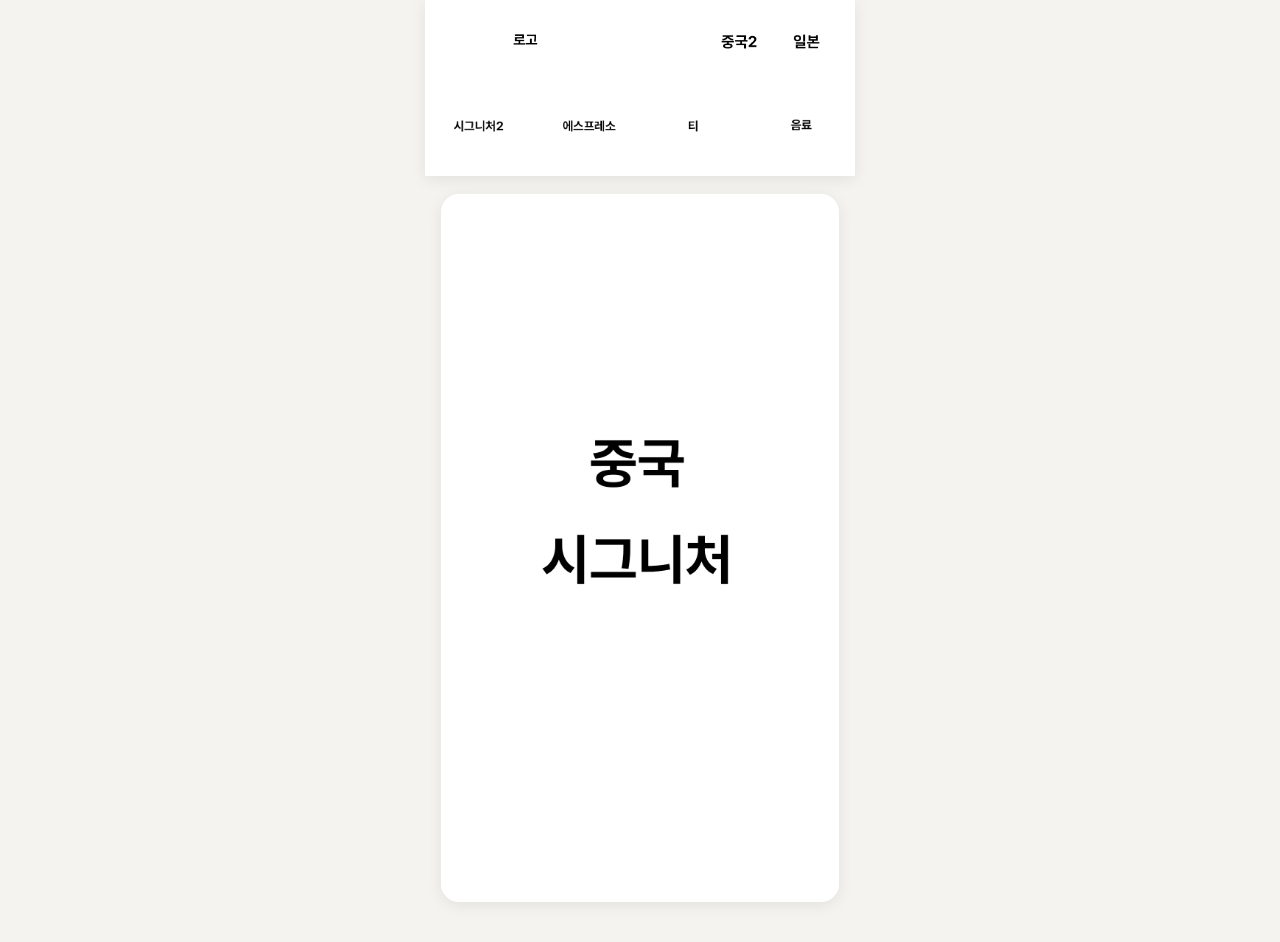
==== index.html @ 6c5fe728 "Add files via upload" ====
<!DOCTYPE html>
<html lang="ko">
<head>

<meta charset="UTF-8">
<meta name="viewport" content="width=device-width, initial-scale=1.0, viewport-fit=cover">

<title>Cafe Menu</title>

<link rel="stylesheet" href="style.css">

</head>

<body>

<div class="app">

    <!-- 상단 고정 영역 -->
    <header class="header">

        <div class="topRow">

            <img
                id="logo"
                src="images/logo.png"
                alt="Logo"
                draggable="false">

            <div class="languageArea">

                <img
                    id="btnCN"
                    class="langBtn"
                    src="images/china_on.png"
                    alt="Chinese"
                    draggable="false">

                <img
                    id="btnJP"
                    class="langBtn"
                    src="images/japan.png"
                    alt="Japanese"
                    draggable="false">

            </div>

        </div>

        <div class="categoryRow">

            <img
                id="btnSignature"
                class="menuBtn active"
                src="images/signature_on.png"
                alt="Signature"
                draggable="false">

            <img
                id="btnEspresso"
                class="menuBtn"
                src="images/espresso.png"
                alt="Espresso"
                draggable="false">

            <img
                id="btnTea"
                class="menuBtn"
                src="images/tea.png"
                alt="Tea"
                draggable="false">

            <img
                id="btnBeverage"
                class="menuBtn"
                src="images/beverage.png"
                alt="Beverage"
                draggable="false">

        </div>

    </header>


    <!-- 메뉴 이미지 -->

    <main class="content">

        <img
            id="menuImage"
            src="images/cn_signature.jpg"
            alt="Menu"
            draggable="false">

    </main>

</div>

<script src="script.js"></script>

</body>
</html>
---- style.css ----
/* ===========================
   Cafe Menu v1.0
=========================== */

:root{

    --max-width:430px;

    --bg:#f5f3ef;

    --header:#ffffff;

    --radius:18px;

    --shadow:0 3px 15px rgba(0,0,0,.08);

    --logo-width:170px;

    --lang-size:62px;

    --menu-size:72px;

    --padding:16px;

    --gap:12px;

    --transition:.22s;

}

/* =========================== */

*{

    margin:0;

    padding:0;

    box-sizing:border-box;

    -webkit-user-select:none;

    user-select:none;

    -webkit-tap-highlight-color:transparent;

}

html{

    background:var(--bg);

}

body{

    background:var(--bg);

    display:flex;

    justify-content:center;

    font-family:sans-serif;

}

/* =========================== */

.app{

    width:100%;

    max-width:var(--max-width);

    min-height:100vh;

    background:var(--bg);

}

/* =========================== */
/* Header */
/* =========================== */

.header{

    position:sticky;

    top:0;

    z-index:999;

    background:var(--header);

    padding:

        calc(env(safe-area-inset-top) + 12px)

        var(--padding)

        14px;

    box-shadow:var(--shadow);

}

/* =========================== */

.topRow{

    display:flex;

    justify-content:space-between;

    align-items:center;

    margin-bottom:16px;

}

#logo{

    width:var(--logo-width);

    pointer-events:none;

    -webkit-user-drag:none;

}

.languageArea{

    display:flex;

    gap:10px;

}

.langBtn{

    width:var(--lang-size);

    cursor:pointer;

    transition:transform var(--transition);

    -webkit-user-drag:none;

}

.langBtn:active{

    transform:scale(.92);

}

/* =========================== */

.categoryRow{

    display:flex;

    justify-content:space-between;

    align-items:center;

}

.menuBtn{

    width:var(--menu-size);

    cursor:pointer;

    transition:transform var(--transition);

    -webkit-user-drag:none;

}

.menuBtn:active{

    transform:scale(.92);

}

/* =========================== */
/* Content */
/* =========================== */

.content{

    padding:18px 16px 40px;

}

#menuImage{

    width:100%;

    display:block;

    border-radius:var(--radius);

    box-shadow:var(--shadow);

    transition:opacity .25s;

    opacity:1;

    -webkit-user-drag:none;

    pointer-events:none;

}

/* Fade */

.fade{

    opacity:0;

}
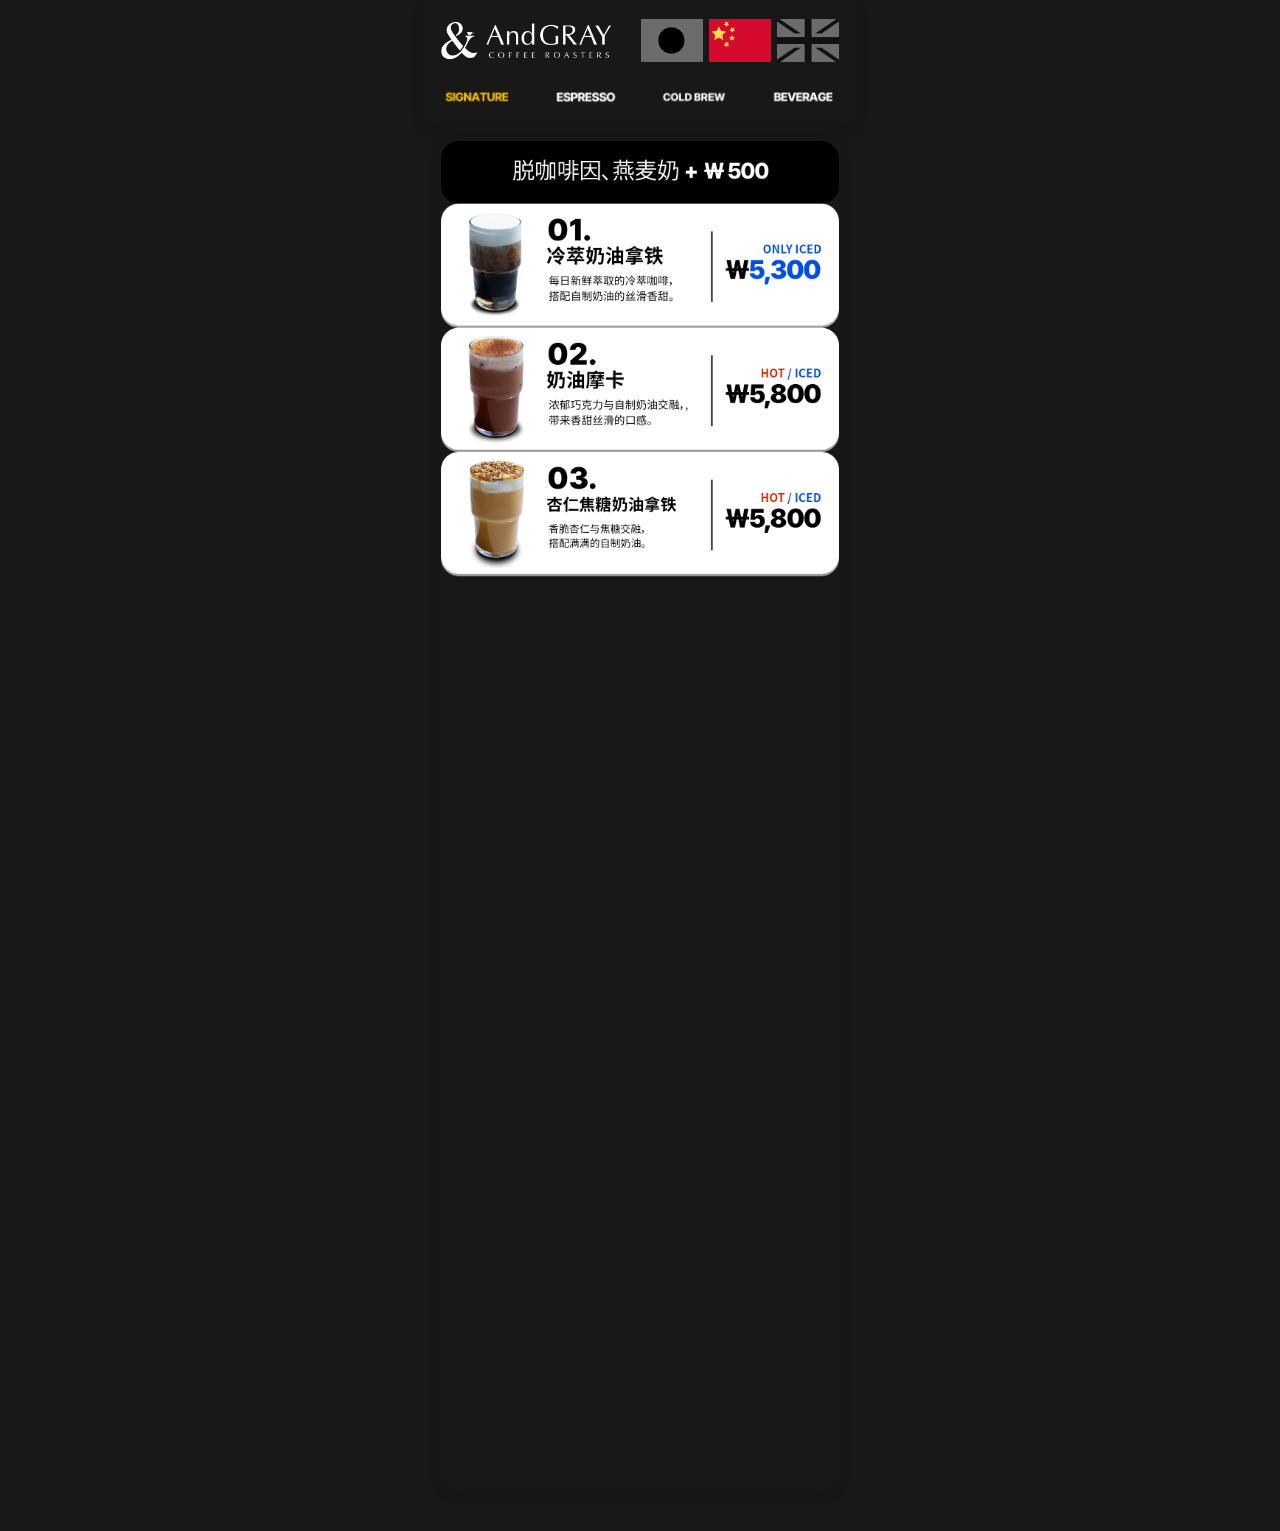
==== commit b5f0a0ab: "update for menu" ====
--- a/index.html
+++ b/index.html
@@ -1,101 +1,109 @@
-<!DOCTYPE html>
-<html lang="ko">
-<head>
-
-<meta charset="UTF-8">
-<meta name="viewport" content="width=device-width, initial-scale=1.0, viewport-fit=cover">
-
-<title>Cafe Menu</title>
-
-<link rel="stylesheet" href="style.css">
-
-</head>
-
-<body>
-
-<div class="app">
-
-    <!-- 상단 고정 영역 -->
-    <header class="header">
-
-        <div class="topRow">
-
-            <img
-                id="logo"
-                src="images/logo.png"
-                alt="Logo"
-                draggable="false">
-
-            <div class="languageArea">
-
-                <img
-                    id="btnCN"
-                    class="langBtn"
-                    src="images/china_on.png"
-                    alt="Chinese"
-                    draggable="false">
-
-                <img
-                    id="btnJP"
-                    class="langBtn"
-                    src="images/japan.png"
-                    alt="Japanese"
-                    draggable="false">
-
-            </div>
-
-        </div>
-
-        <div class="categoryRow">
-
-            <img
-                id="btnSignature"
-                class="menuBtn active"
-                src="images/signature_on.png"
-                alt="Signature"
-                draggable="false">
-
-            <img
-                id="btnEspresso"
-                class="menuBtn"
-                src="images/espresso.png"
-                alt="Espresso"
-                draggable="false">
-
-            <img
-                id="btnTea"
-                class="menuBtn"
-                src="images/tea.png"
-                alt="Tea"
-                draggable="false">
-
-            <img
-                id="btnBeverage"
-                class="menuBtn"
-                src="images/beverage.png"
-                alt="Beverage"
-                draggable="false">
-
-        </div>
-
-    </header>
-
-
-    <!-- 메뉴 이미지 -->
-
-    <main class="content">
-
-        <img
-            id="menuImage"
-            src="images/cn_signature.jpg"
-            alt="Menu"
-            draggable="false">
-
-    </main>
-
-</div>
-
-<script src="script.js"></script>
-
-</body>
+<!DOCTYPE html>
+<html lang="ko">
+<head>
+<link rel="icon" href="./favicon.ico?v=2" type="image/x-icon">
+
+<meta charset="UTF-8">
+<meta name="viewport" content="width=device-width, initial-scale=1.0, viewport-fit=cover">
+
+<title>Cafe Menu</title>
+
+<link rel="stylesheet" href="style.css">
+
+</head>
+
+<body>
+
+<div class="app">
+
+    <!-- 상단 고정 영역 -->
+    <header class="header">
+
+        <div class="topRow">
+
+            <img
+                id="logo"
+                src="images/logo.png"
+                alt="Logo"
+                draggable="false">
+
+            <div class="languageArea">
+
+                <img
+                    id="btnJP"
+                    class="langBtn"
+                    src="images/japan.png"
+                    alt="Japanese"
+                    draggable="false">
+
+                <img
+                    id="btnCN"
+                    class="langBtn"
+                    src="images/china_on.png"
+                    alt="Chinese"
+                    draggable="false">
+
+                <img
+                    id="btnEN"
+                    class="langBtn"
+                    src="images/english.png"
+                    alt="English"
+                    draggable="false">
+
+            </div>
+
+        </div>
+
+        <div class="categoryRow">
+
+            <img
+                id="btnSignature"
+                class="menuBtn active"
+                src="images/signature_on.png"
+                alt="Signature"
+                draggable="false">
+
+            <img
+                id="btnEspresso"
+                class="menuBtn"
+                src="images/espresso.png"
+                alt="Espresso"
+                draggable="false">
+
+            <img
+                id="btnColdBrew"
+                class="menuBtn"
+                src="images/coldbrew.png"
+                alt="Cold Brew"
+                draggable="false">
+
+            <img
+                id="btnBeverage"
+                class="menuBtn"
+                src="images/beverage.png"
+                alt="Beverage"
+                draggable="false">
+
+        </div>
+
+    </header>
+
+
+    <!-- 메뉴 이미지 -->
+
+    <main class="content">
+
+        <img
+            id="menuImage"
+            src="images/cn_signature.jpg"
+            alt="Menu"
+            draggable="false">
+
+    </main>
+
+</div>
+
+<script src="script.js"></script>
+
+</body>
 </html>
--- a/style.css
+++ b/style.css
@@ -1,223 +1,223 @@
-/* ===========================
-   Cafe Menu v1.0
-=========================== */
-
-:root{
-
-    --max-width:430px;
-
-    --bg:#f5f3ef;
-
-    --header:#ffffff;
-
-    --radius:18px;
-
-    --shadow:0 3px 15px rgba(0,0,0,.08);
-
-    --logo-width:170px;
-
-    --lang-size:62px;
-
-    --menu-size:72px;
-
-    --padding:16px;
-
-    --gap:12px;
-
-    --transition:.22s;
-
-}
-
-/* =========================== */
-
-*{
-
-    margin:0;
-
-    padding:0;
-
-    box-sizing:border-box;
-
-    -webkit-user-select:none;
-
-    user-select:none;
-
-    -webkit-tap-highlight-color:transparent;
-
-}
-
-html{
-
-    background:var(--bg);
-
-}
-
-body{
-
-    background:var(--bg);
-
-    display:flex;
-
-    justify-content:center;
-
-    font-family:sans-serif;
-
-}
-
-/* =========================== */
-
-.app{
-
-    width:100%;
-
-    max-width:var(--max-width);
-
-    min-height:100vh;
-
-    background:var(--bg);
-
-}
-
-/* =========================== */
-/* Header */
-/* =========================== */
-
-.header{
-
-    position:sticky;
-
-    top:0;
-
-    z-index:999;
-
-    background:var(--header);
-
-    padding:
-
-        calc(env(safe-area-inset-top) + 12px)
-
-        var(--padding)
-
-        14px;
-
-    box-shadow:var(--shadow);
-
-}
-
-/* =========================== */
-
-.topRow{
-
-    display:flex;
-
-    justify-content:space-between;
-
-    align-items:center;
-
-    margin-bottom:16px;
-
-}
-
-#logo{
-
-    width:var(--logo-width);
-
-    pointer-events:none;
-
-    -webkit-user-drag:none;
-
-}
-
-.languageArea{
-
-    display:flex;
-
-    gap:10px;
-
-}
-
-.langBtn{
-
-    width:var(--lang-size);
-
-    cursor:pointer;
-
-    transition:transform var(--transition);
-
-    -webkit-user-drag:none;
-
-}
-
-.langBtn:active{
-
-    transform:scale(.92);
-
-}
-
-/* =========================== */
-
-.categoryRow{
-
-    display:flex;
-
-    justify-content:space-between;
-
-    align-items:center;
-
-}
-
-.menuBtn{
-
-    width:var(--menu-size);
-
-    cursor:pointer;
-
-    transition:transform var(--transition);
-
-    -webkit-user-drag:none;
-
-}
-
-.menuBtn:active{
-
-    transform:scale(.92);
-
-}
-
-/* =========================== */
-/* Content */
-/* =========================== */
-
-.content{
-
-    padding:18px 16px 40px;
-
-}
-
-#menuImage{
-
-    width:100%;
-
-    display:block;
-
-    border-radius:var(--radius);
-
-    box-shadow:var(--shadow);
-
-    transition:opacity .25s;
-
-    opacity:1;
-
-    -webkit-user-drag:none;
-
-    pointer-events:none;
-
-}
-
-/* Fade */
-
-.fade{
-
-    opacity:0;
-
+/* ===========================
+   Cafe Menu v1.0
+=========================== */
+
+:root{
+
+    --max-width:430px;
+
+    --bg:#181818;
+
+    --header:#181818;
+
+    --radius:18px;
+
+    --shadow:0 3px 15px rgba(0,0,0,.08);
+
+    --logo-width:170px;
+
+    --lang-size:62px;
+
+    --menu-size:72px;
+
+    --padding:16px;
+
+    --gap:12px;
+
+    --transition:.22s;
+
+}
+
+/* =========================== */
+
+*{
+
+    margin:0;
+
+    padding:0;
+
+    box-sizing:border-box;
+
+    -webkit-user-select:none;
+
+    user-select:none;
+
+    -webkit-tap-highlight-color:transparent;
+
+}
+
+html{
+
+    background:var(--bg);
+
+}
+
+body{
+
+    background:var(--bg);
+
+    display:flex;
+
+    justify-content:center;
+
+    font-family:sans-serif;
+
+}
+
+/* =========================== */
+
+.app{
+
+    width:100%;
+
+    max-width:var(--max-width);
+
+    min-height:100vh;
+
+    background:var(--bg);
+
+}
+
+/* =========================== */
+/* Header */
+/* =========================== */
+
+.header{
+
+    position:sticky;
+
+    top:0;
+
+    z-index:999;
+
+    background:var(--header);
+
+    padding:
+
+        calc(env(safe-area-inset-top) + 12px)
+
+        var(--padding)
+
+        14px;
+
+    box-shadow:var(--shadow);
+
+}
+
+/* =========================== */
+
+.topRow{
+
+    display:flex;
+
+    justify-content:space-between;
+
+    align-items:center;
+
+    margin-bottom:16px;
+
+}
+
+#logo{
+
+    width:min(var(--logo-width), calc(100vw - 186px));
+
+    pointer-events:none;
+
+    -webkit-user-drag:none;
+
+}
+
+.languageArea{
+
+    display:flex;
+
+    gap:6px;
+
+}
+
+.langBtn{
+
+    width:min(var(--lang-size), 13.2vw);
+
+    cursor:pointer;
+
+    transition:transform var(--transition);
+
+    -webkit-user-drag:none;
+
+}
+
+.langBtn:active{
+
+    transform:scale(.92);
+
+}
+
+/* =========================== */
+
+.categoryRow{
+
+    display:flex;
+
+    justify-content:space-between;
+
+    align-items:center;
+
+}
+
+.menuBtn{
+
+    width:var(--menu-size);
+
+    cursor:pointer;
+
+    transition:transform var(--transition);
+
+    -webkit-user-drag:none;
+
+}
+
+.menuBtn:active{
+
+    transform:scale(.92);
+
+}
+
+/* =========================== */
+/* Content */
+/* =========================== */
+
+.content{
+
+    padding:18px 16px 40px;
+
+}
+
+#menuImage{
+
+    width:100%;
+
+    display:block;
+
+    border-radius:var(--radius);
+
+    box-shadow:var(--shadow);
+
+    transition:opacity .25s;
+
+    opacity:1;
+
+    -webkit-user-drag:none;
+
+    pointer-events:none;
+
+}
+
+/* Fade */
+
+.fade{
+
+    opacity:0;
+
 }
